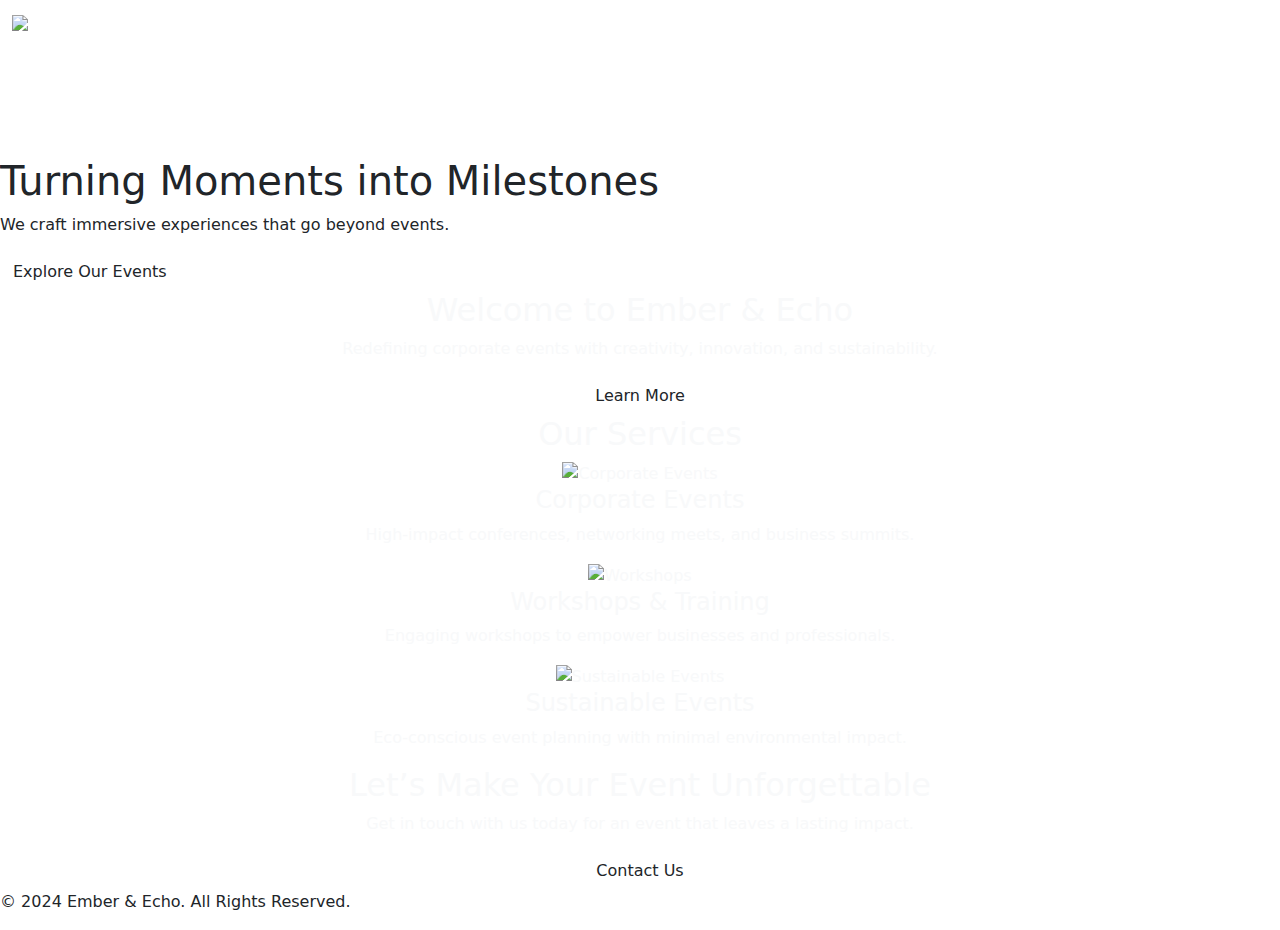
==== index.html @ ba859464 "Add files via upload" ====
<!DOCTYPE html>
<html lang="en">
<head>
    <meta charset="UTF-8">
    <meta name="viewport" content="width=device-width, initial-scale=1.0">
    <title>Ember & Echo | Home</title>
    <link rel="icon" type="image/png" href="assets/images/favicon.png">
    <link rel="stylesheet" href="https://cdn.jsdelivr.net/npm/bootstrap@5.3.0/dist/css/bootstrap.min.css">
    <link rel="stylesheet" href="assets/css/home.css">
</head>
<body>

<nav class="navbar navbar-expand-lg navbar-dark fixed-top">
    <div class="container-fluid">
        <a class="navbar-brand" href="index.html">
            <img src="assets/images/logo.png" alt="Ember & Echo Logo" height="50">
        </a>
        <button class="navbar-toggler" type="button" data-bs-toggle="collapse" data-bs-target="#navbarNav">
            <span class="navbar-toggler-icon"></span>
        </button>
        <div class="collapse navbar-collapse" id="navbarNav">
            <ul class="navbar-nav ms-auto">
                <li class="nav-item"><a class="nav-link" href="about.html">About Us</a></li>
                <li class="nav-item"><a class="nav-link" href="events.html">Events & Services</a></li>
                <li class="nav-item"><a class="nav-link" href="sustainability.html">Sustainability</a></li>
                <li class="nav-item"><a class="nav-link" href="gallery.html">Gallery</a></li>
                <li class="nav-item"><a class="nav-link" href="contact.html">Contact</a></li>
            </ul>
        </div>
    </div>
</nav>

    <header class="hero section">
        <video autoplay loop muted playsinline class="hero-video">
            <source src="assets/videos/hero-bg.mp4" type="video/mp4">
            Your browser does not support the video tag.
        </video>
        <div class="hero-content">
            <h1>Turning Moments into Milestones</h1>
            <p>We craft immersive experiences that go beyond events.</p>
            <a href="events.html" class="btn btn-custom">Explore Our Events</a>
        </div>
    </header>

    <section class="about-preview section">
        <div class="container text-center text-light">
            <h2>Welcome to Ember & Echo</h2>
            <p>Redefining corporate events with creativity, innovation, and sustainability.</p>
            <a href="about.html" class="btn btn-custom">Learn More</a>
        </div>
    </section>

    <section class="services-section section">
        <div class="container text-center text-light">
            <h2>Our Services</h2>
            <div class="services-container">
                <div class="service-item">
                    <img src="assets/images/event1.jpg" alt="Corporate Events" class="img-fluid">
                    <h4>Corporate Events</h4>
                    <p>High-impact conferences, networking meets, and business summits.</p>
                </div>
                <div class="service-item">
                    <img src="assets/images/event2.jpg" alt="Workshops" class="img-fluid">
                    <h4>Workshops & Training</h4>
                    <p>Engaging workshops to empower businesses and professionals.</p>
                </div>
                <div class="service-item">
                    <img src="assets/images/event3.jpg" alt="Sustainable Events" class="img-fluid">
                    <h4>Sustainable Events</h4>
                    <p>Eco-conscious event planning with minimal environmental impact.</p>
                </div>
            </div>
        </div>
    </section>

    <section class="contact-cta section">
        <div class="container text-center text-light">
            <h2>Let’s Make Your Event Unforgettable</h2>
            <p>Get in touch with us today for an event that leaves a lasting impact.</p>
            <a href="contact.html" class="btn btn-custom">Contact Us</a>
        </div>
    </section>

    <footer class="footer">
        <p>© 2024 Ember & Echo. All Rights Reserved.</p>
    </footer>

    <script src="https://cdn.jsdelivr.net/npm/bootstrap@5.3.0/dist/js/bootstrap.bundle.min.js"></script>
    <script src="assets/js/scroll-animation.js" defer></script>

</body>
</html>
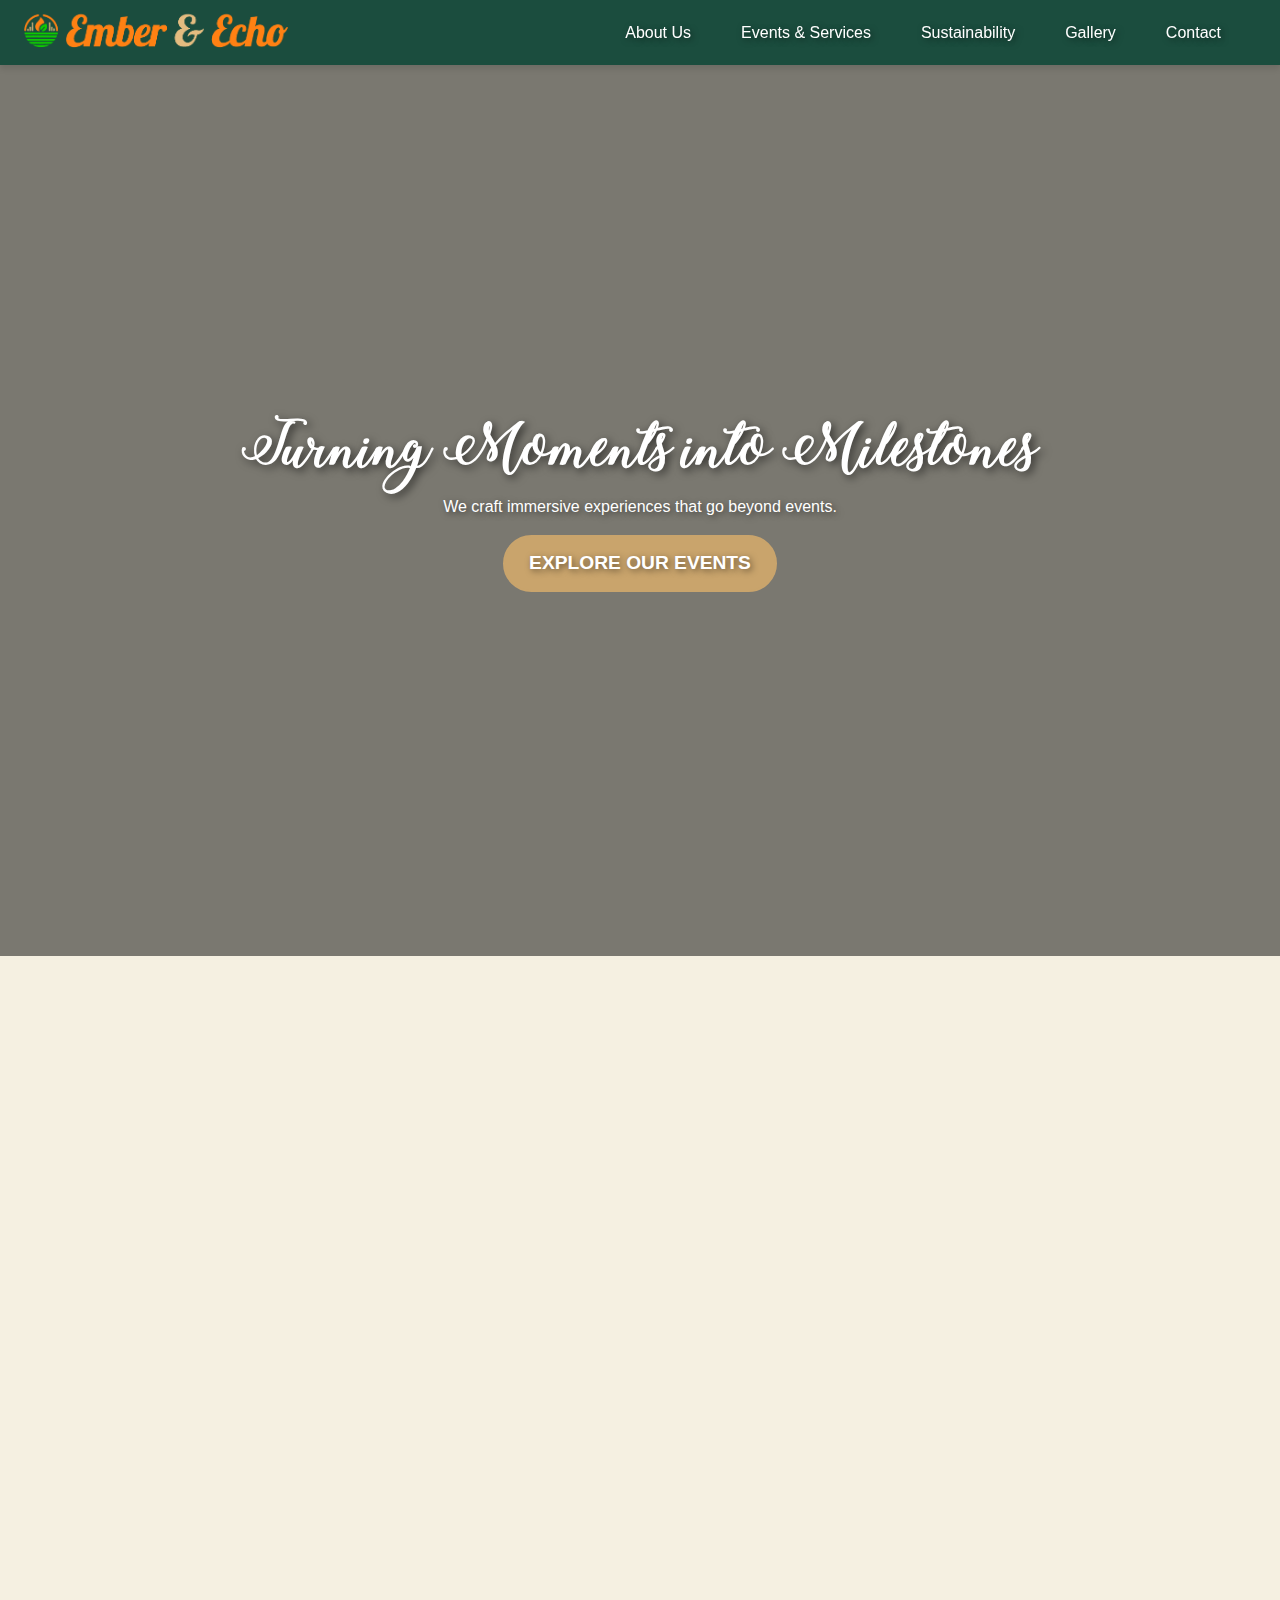
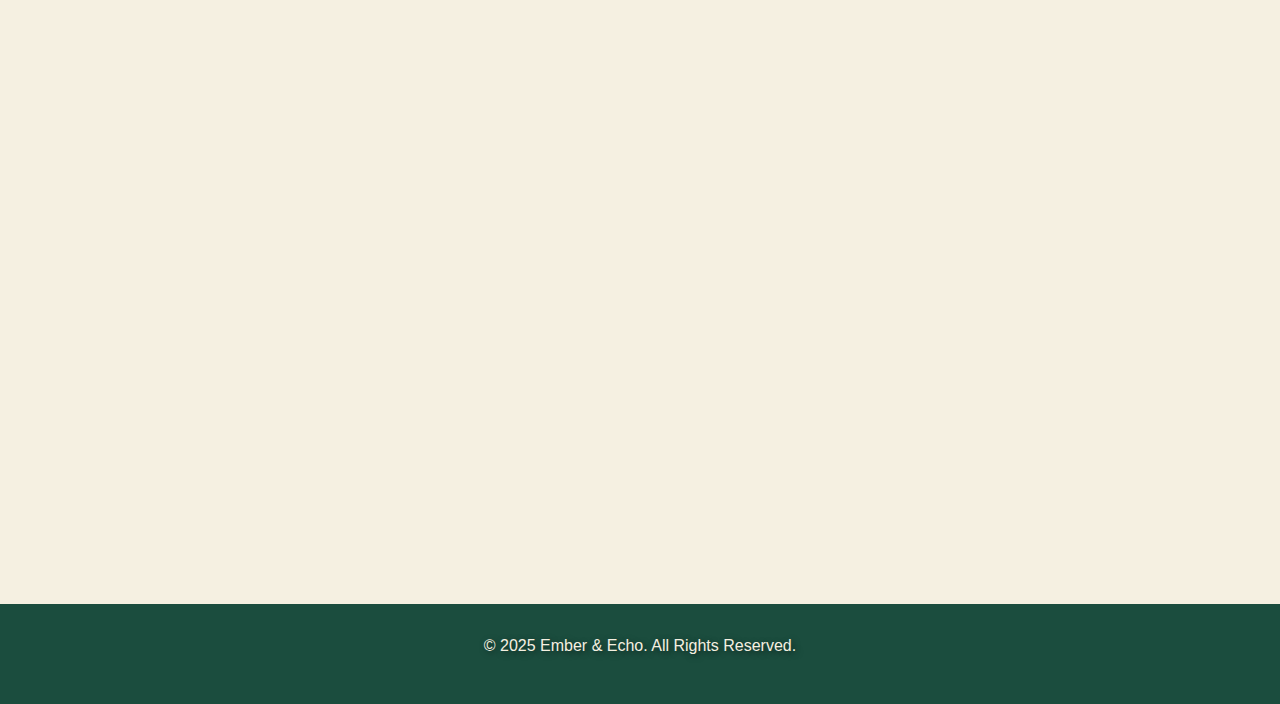
==== commit 321af177: "Update index.html" ====
--- a/index.html
+++ b/index.html
@@ -82,7 +82,7 @@
     </section>
 
     <footer class="footer">
-        <p>© 2024 Ember & Echo. All Rights Reserved.</p>
+        <p>© 2025 Ember & Echo. All Rights Reserved.</p>
     </footer>
 
     <script src="https://cdn.jsdelivr.net/npm/bootstrap@5.3.0/dist/js/bootstrap.bundle.min.js"></script>
--- a/assets/css/home.css
+++ b/assets/css/home.css
@@ -0,0 +1,208 @@
+@font-face {
+    font-family: 'StylishCalligraphy';
+    src: url('../fonts/StylishCalligraphyDemo-XPZZ.ttf') format('truetype');
+    font-weight: normal;
+    font-style: normal;
+}
+
+body {
+    font-family: 'Poppins', sans-serif;
+    background-color: #F5F0E1;
+    color: #1B4D3E;
+    padding-top: 56px;
+    text-shadow: 2px 2px 5px rgba(0, 0, 0, 0.4); 
+}
+
+.navbar {
+    background-color: #1B4D3E;
+    height: 65px;
+    box-shadow: 0px 4px 6px rgba(0, 0, 0, 0.1);
+    display: flex;
+    align-items: center;
+    justify-content: space-between;
+    width: 100%;
+    padding: 0 12px;
+}
+
+.navbar-brand {
+    font-size: 1.5rem;
+    font-weight: bold;
+    color: white;
+    text-decoration: none;
+}
+
+.navbar .container {
+    width: 100%;
+    max-width: 100%;
+    margin: 0;
+    padding: 0 20px;
+}
+
+.navbar-nav {
+    display: flex;
+    flex-wrap: wrap;
+    gap: 20px;
+    margin-left: auto;
+    padding-right: 20px;
+}
+
+.navbar-nav .nav-item {
+    list-style: none;
+    white-space: nowrap; 
+}
+
+.navbar-nav .nav-item .nav-link {
+    color: white;
+    font-size: 1rem;
+    text-decoration: none;
+    transition: color 0.3s ease-in-out;
+    padding: 10px 15px; 
+}
+
+.navbar-nav .nav-item .nav-link:hover {
+    color: #C9A46C;
+}
+
+h1, h2, h3, h4 {
+    font-weight: bold;
+    text-shadow: 3px 3px 6px rgba(0, 0, 0, 0.5);
+}
+
+.hero {
+    position: relative;
+    height: 100vh;
+    overflow: hidden;
+    display: flex;
+    align-items: center;
+    justify-content: center;
+    text-align: center;
+}
+
+.hero-video {
+    position: absolute;
+    top: 0;
+    left: 0;
+    width: 100%;
+    height: 100%;
+    object-fit: cover;
+    z-index: -1;
+}
+
+.hero::before {
+    content: "";
+    position: absolute;
+    top: 0;
+    left: 0;
+    width: 100%;
+    height: 100%;
+    background: rgba(0, 0, 0, 0.5); 
+    z-index: 0;
+}
+
+.hero-content {
+    position: relative;
+    z-index: 2;
+    color: white;
+    text-shadow: 2px 2px 10px rgba(0, 0, 0, 0.7);
+}
+
+.hero h1 {
+    font-family: 'StylishCalligraphy', sans-serif;
+    font-size: 3.5rem;
+    text-shadow: 3px 3px 8px rgba(0, 0, 0, 0.6); 
+}
+
+.about-preview {
+    background: url('../images/about-bg.jpg') no-repeat center center/cover;
+    padding: 80px 0;
+}
+
+.services-section {
+    background: url('../images/services-bg.jpg') no-repeat center center/cover;
+    padding: 100px 0;
+}
+
+.contact-cta {
+    background: url('../images/contact-bg.jpg') no-repeat center center/cover;
+    padding: 80px 0;
+}
+
+.section h2 {
+    font-size: 2.5rem;
+}
+
+p, li, span, a {
+    text-shadow: 2px 2px 6px rgba(0, 0, 0, 0.5); 
+}
+
+.services-container {
+    display: flex;
+    justify-content: center;
+    align-items: center;
+    gap: 40px; 
+}
+
+.service-item {
+    margin-top: 20px;
+    padding: 20px;
+    text-align: center;
+    background: rgba(0, 0, 0, 0.6); 
+    border-radius: 10px;
+}
+
+.service-item h4 {
+    font-size: 1.5rem;
+}
+
+.service-item p {
+    margin-top: 10px;
+    font-size: 1rem;
+    line-height: 1.6;
+    color: white;
+}
+
+.service-item img {
+    width: 300px; 
+    height: 200px; 
+    object-fit: cover;
+    display: block;
+    margin: 0 auto;
+    border-radius: 8px;
+}
+
+.section {
+    opacity: 0;
+    transform: translateY(50px);
+    transition: opacity 0.8s ease-in-out, transform 0.8s ease-in-out;
+}
+
+.section.active {
+    opacity: 1;
+    transform: translateY(0);
+}
+
+.btn-custom {
+    font-size: 1.2rem;
+    padding: 12px 24px;
+    border-radius: 30px;
+    text-transform: uppercase;
+    font-weight: 600;
+    transition: 0.3s ease-in-out;
+    background: #C9A46C;
+    color: white;
+    border: 2px solid #C9A46C;
+    text-shadow: 2px 2px 6px rgba(0, 0, 0, 0.5);
+}
+
+.btn-custom:hover {
+    background: white;
+    color: #1B4D3E;
+    border: 2px solid #1B4D3E;
+}
+
+.footer {
+    background-color: #1B4D3E;
+    color: #F5F0E1;
+    text-align: center;
+    padding: 30px 0;
+}
